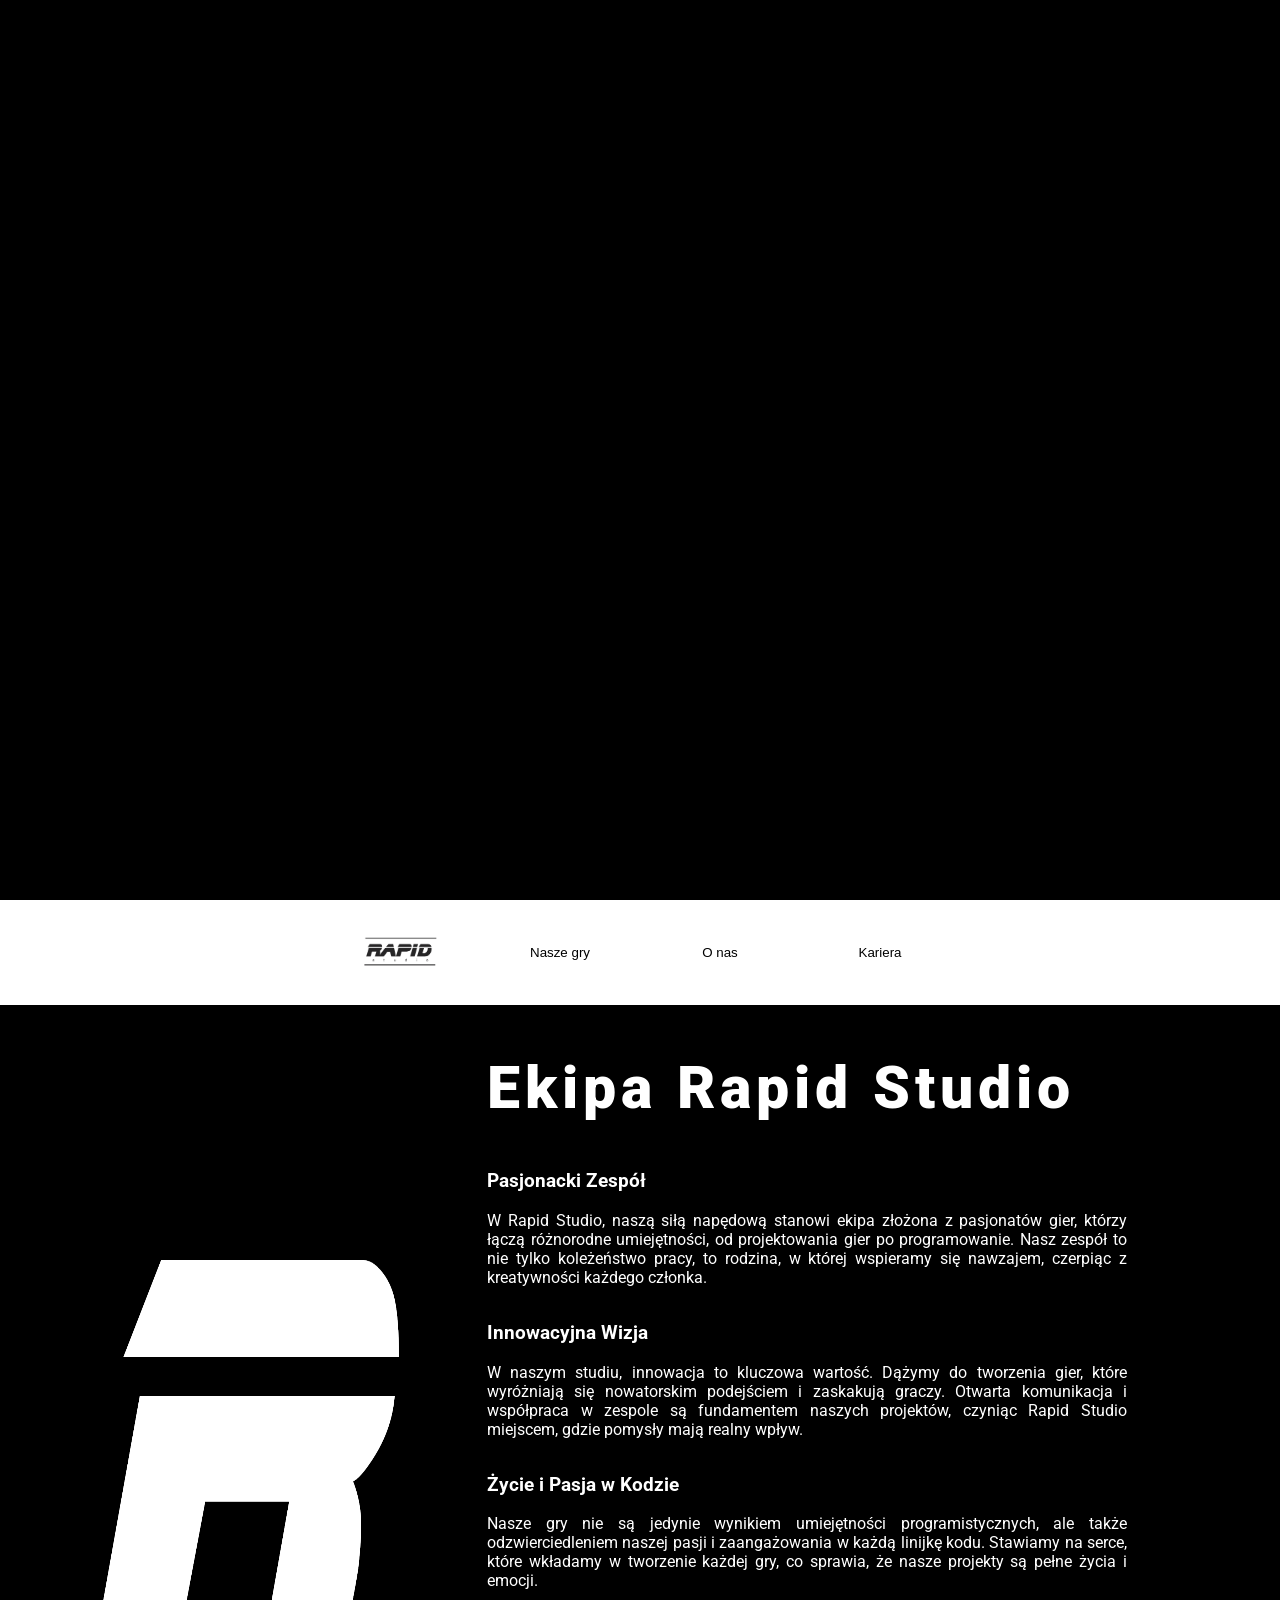
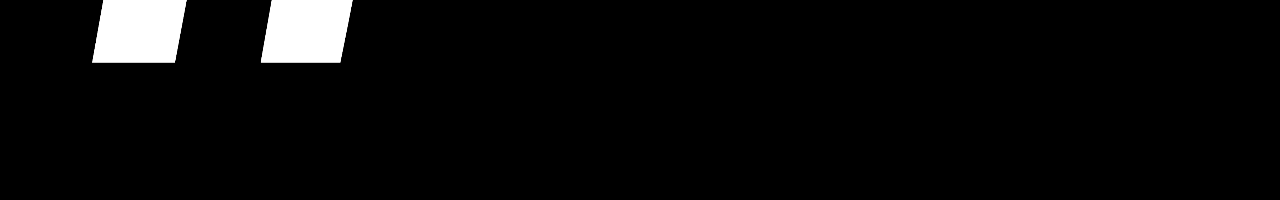
==== about.html @ efe80e44 "first commit" ====
<!DOCTYPE html>
<html lang="pl">
<head>
    <link rel="icon" href="images/rapid/rapid icon.png">
    <link rel="stylesheet" href="style.css">
    <link href='https://fonts.googleapis.com/css?family=Roboto' rel='stylesheet'>
    <meta charset="UTF-8">
    <script src="script.js"></script>
    <title>RAPID Team</title>
</head>
<body>
    <section id = "disappearingLogo"></section>
    
    <div class="page">
        <section id="rapidTeam" class = "screen">
            <header class="menuWhite"></header>
            <div class="content">
                <img src="images/rapid/rapid icon.png">
                <div>
                    <h1>Ekipa Rapid Studio</h1>
                    <h3>Pasjonacki Zespół</h3>
                    <p>W Rapid Studio, naszą siłą napędową stanowi ekipa złożona z pasjonatów gier, 
                        którzy łączą różnorodne umiejętności, od projektowania gier po programowanie. 
                        Nasz zespół to nie tylko koleżeństwo pracy, to rodzina, 
                        w której wspieramy się nawzajem, czerpiąc z kreatywności każdego członka.</p>
                    <h3>Innowacyjna Wizja</h3>
                    <p>W naszym studiu, innowacja to kluczowa wartość. Dążymy do tworzenia gier, 
                        które wyróżniają się nowatorskim podejściem i zaskakują graczy. 
                        Otwarta komunikacja i współpraca w zespole są fundamentem naszych projektów, 
                        czyniąc Rapid Studio miejscem, gdzie pomysły mają realny wpływ.</p>
                    <h3>Życie i Pasja w Kodzie</h3>
                    <p>Nasze gry nie są jedynie wynikiem umiejętności programistycznych, 
                        ale także odzwierciedleniem naszej pasji i zaangażowania w każdą linijkę kodu.
                        Stawiamy na serce, które wkładamy w tworzenie każdej gry, 
                        co sprawia, że nasze projekty są pełne życia i emocji.</p>
                </div>
            </div>
        </section>

        <section id="rapidGames" class = "screen">
            <header class="menuBlack"></header>
            <div class="content">
                <div id="left">
                    <img src="images/eclipse/eclipse logo.png" id = "eclipseLogo">
                    <img src="images/dreadborne/dreadborne logo.png" id = "dreadborneLogo">
                </div>
                <div id="right">
                    <h1>Tworzymy z Pasją</h1>
                    <h3>Pasja Przekładająca się na Zaangażowanie</h3>
                    <p>Nie ograniczamy się do samej pracy nad projektami, 
                        ale przenosimy pasję do każdego elementu procesu twórczego, 
                        co przekłada się na wyjątkowe doświadczenia dla graczy. 
                        Każdy projekt w Rapid Studio to nie tylko praca, ale również spełnianie marzeń, 
                        co sprawia, że nasze gry mają autentyczność i osobisty wydźwięk.</p>
                    <h3>Gry, Które Budzą Emocje</h3>
                    <p>Nasze gry łączą wciągającą narrację z głębokim emocjonalnym doświadczeniem graczy, 
                        sprawiając, że stają się one nie tylko formą rozrywki, ale również podróżą przez różne uczucia. 
                        Naszym celem jest nie tylko dostarczanie rozrywki, lecz także rozwijanie społeczności graczy, 
                        dzięki czemu każdy, kto wchodzi w świat Rapid Studio, może odkryć coś nowego i inspirującego.</p>
                </div>
            </div>
        </section>

        <section id="media" class = "screen">
            <header class="menuWhite"></header>
            <div class="content">
                <div id="left">
                    <h1>Znajdź nas na</h1>
                </div>
                <div id="right">
                    <h1>Lokalizacje</h1>
                </div>
            </div>
        </section>
    </div>
    
</body>
</html>
---- style.css ----
/* --------ELEMENTY WYKORZYSTYWANE NA WSZYSTKICH STRONACH--------*/
html {
    font-family:'Roboto';
}

body {
    overflow: hidden;
    margin: 0px;
}

#disappearingLogoIMG {
    opacity: 0;
    animation: fade-in 2s ease-in forwards, fade-out 2s 2s ease-out forwards;
}

@keyframes fade-in {
    100% {
      opacity: 1;
    }
  }
  
@keyframes fade-out {
    0% {
      opacity: 1;
    }
    100% {
      transform: translateY(-150%);
    }
}

.page {
    scroll-snap-type: y mandatory;
    overflow-y: scroll;
    overflow-x: hidden;
    height: 100vh;
}

.screen {
    scroll-snap-align: start;
    width: 100%;
}

#disappearingLogo {
    height: 100vh;
    width:100vw;
    display: flex;
    justify-content: center;
    align-items: center;
    background-color: black;
    img {
        height: 70vh;
    }
}

button {
    cursor: pointer;
}

.menuBlack {
    height: 105px;
    width:100vw;
    background-color: black;
    display: flex;
    justify-content: center;
    align-items: center;    
    #MBhome {
        position: relative;
        #MBimgmain {
            position: relative;
            opacity: 1;
            width: 90px;
        }
        #MBimghover {
            position: absolute;
            opacity: 0;
            width: 0px;
        }
    }
    #MBhome:hover {
        position: relative;
        #MBimgmain {
            position: absolute;
            opacity: 0;
            width: 0px;
        }
        #MBimghover {
            position: relative;
            opacity: 1;
            width: 90px;
        }
    }

    .dopdownBlack {
        position: relative;
        display: inline-block;
    }

    .dopdownBlack:hover button{
        margin-top: 0px;
        margin-bottom: 0px;
        background-color: rgb(210, 210, 210);
        color: black;
    }

    .dopdownBlack:hover .games{
        margin-top: 0px;
        margin-bottom: 0px;
        background-color: white;
        color: black;
    }

    .dropdownBlackContent {
        display: none;
        position: absolute;
        z-index: 1;
    }

    .dropdownBlackContent button {  
        display: block;
    }

    .dropdownBlackContent button:hover {
        background-color: #b7b7b7
    }

    .dopdownBlack:hover .dropdownBlackContent {
        display: block;
    }

    button {
        height: 65px;
        width: 120px;
        padding: 5px 15px;
        margin: 20px;
        background-color: black;
        color: white;
        border: none;
    }
    button:hover {
        background-color:white;
        color: black;
    }
}

.menuWhite {
    height: 105px;
    width:100vw;
    background-color: white;
    display: flex;
    justify-content: center;
    align-items: center;

    #MWhome {
        position: relative;
        #MWimgmain {
            position: relative;
            opacity: 1;
            width: 90px;
        }
        #MWimghover {
            position: absolute;
            opacity: 0;
            width: 0px;
        }
    }
    #MWhome:hover {
        position: relative;
        #MWimgmain {
            position: absolute;
            opacity: 0;
            width: 0px;
        }
        #MWimghover {
            position: relative;
            opacity: 1;
            width: 90px;
        }
    }

    .dopdownWhite {
        position: relative;
        display: inline-block;
    }

    .dopdownWhite:hover button{
        margin-top: 0px;
        margin-bottom: 0px;
        background-color: rgb(40, 40, 40);
        color: white;
    }

    .dopdownWhite:hover .games{
        background-color: #000000;
    }

    .dropdownWhiteContent {
        display: none;
        position: absolute;
        z-index: 1;
    }

    .dropdownWhiteContent button {  
        display: block;
    }

    .dropdownWhiteContent button:hover {
        background-color: #3c3c3c
    }

    .dopdownWhite:hover .dropdownWhiteContent {
        display: block;
    }
    
    button {
        height: 65px;
        width: 120px;
        padding: 5px 15px;
        margin: 20px;
        background-color: white;
        color: black;
        border: none;
    }
    button:hover {
        background-color:black;
        color: white;
    }
}

#media {
    height: 100vh;
    width:100vw;
    background-color: black;
    color: white;
    
    .content {
        width:100%;
        height: 70%;
        display: flex;
        align-items: center;
    }

    h1{
        margin-bottom: 50px;
    }

    a:link, a:visited {
        text-decoration: none;
        color: white;
        font-size: larger;
    }

    a:hover, a:active {
        cursor: pointer;
      }

    .content #left {
        width: 50%;
        margin:100px;
    }
    .content #right {
        width: 50%;
        margin:100px;
    }
}

/* --------ELEMENTY WYKORZYSTYWANE NA STRONIE GŁÓWNEJ (INDEX.HTML)-------- */
#eclipse {
    height: 100vh;
    width:100vw;
    background-image: url(images/eclipse/eclipse.jpg);
    background-size: 100%;

    .content {
        width:100%;
        height: 70%;
        display: flex;
        justify-content: center;
        align-items: center;
    }

    .left, .right { 
        height: 100%;
        width:50%;
        margin-left: 150px;
        margin-right: 150px;
        display: flex;
        flex-direction: column;
        justify-content: center;
        align-items: center;
    }

    .right #eclipseGameLogo{
        width: 60%;
    }

    p {
        font-size: 32px;
        text-align: center;
    }

    .right .eclipseLearnMore {
        height: 65px;
        width: 250px;
        padding: 5px 15px;
        margin: 20px;
        font-size: larger;
        background-color: black;
        color: white;
        border: 2px solid white;
    }
    .right .eclipseLearnMore:hover {
        background-color:white;
        color: black;
    }
}

#dreadborne {
    height: 100vh;
    width:100vw;
    background-image: url(images/dreadborne/dreadborne.jpg);
    background-size: 100%;

    .content {
        width:100%;
        height: 70%;
        display: flex;
        justify-content: center;
        align-items: center;
    }

    .left, .right { 
        height: 100%;
        width:50%;
        margin-left: 150px;
        margin-right: 150px;
        display: flex;
        flex-direction: column;
        justify-content: center;
        align-items: center;
    }

    .left #dreadborneGameLogo{
        margin-top: 50px    ;
        width: 50%;
    }

    p {
        font-size: 32px;
        text-align: center;
        color: white;
    }

    .left .dreadborneLearnMore {
        height: 65px;
        width: 250px;
        padding: 5px 15px;
        margin: 20px;
        font-size: larger;
        background-color: black;
        color: white;
        border: 2px solid white;
    }
    .left .dreadborneLearnMore:hover {
        background-color:white;
        color: black;
    }
}

#team {
    height: 100vh;
    width:100vw;
    background-color: white;
    color: black;
    background-image: url(images/rapid/rapid\ team.jpg);


    .content {
        display: flex;
        flex-flow: wrap;
        justify-content: center;
        align-items: center;
        
    }

    h1 {
        width: 100%;
        text-align: center ;
        font-size: 100pt;
        -webkit-text-stroke: 1px white;
        font-weight: 1000;
        font-stretch: extra-expanded;
        letter-spacing: 20px;
        color: transparent;
        margin-bottom: 50px;
    }

    .content button {
        margin-left: 50px;
        margin-right: 50px;
        height: 65px;
        width: 250px;
        padding: 5px 15px;
        font-size: larger;
        background-color: transparent;
        border: 2px solid white;
        color: white;
    }

    .content button:hover {
        background-color: white;
        color: black;
    }

}

/* --------ELEMENTY WYKORZYSTYWANE W ECLIPSE.HTML-------- */

#eclipseMain {
    background-color: black;
    height: 100vh;
    .content {
        display: flex;
        flex-direction: column;
        justify-content: center;
        align-items: center;
        margin: 100px;
    }
    
    #eclipseGameLogo {
        width: 25%;
    }

    .content button {
        height: 65px;
        width: 250px;
        padding: 5px 15px;
        margin: 20px;
        font-size: larger;
        background-color: black;
        color: white;
        border: 2px solid white;
    }

    .content button:hover {
        background-color:white;
        color: black;
    }
}

#eclipseGameplay {
    height: 100vh;
    width:100vw;
    background-image: url(images/eclipse/eclipse\ background.png);
    background-size: 100%;

    .content {
        display: flex;
        flex-flow: row wrap;      
    }

    .content h1 {
        flex: 1 100%;
        text-align: center;
        margin: 50px;
    }

    .content div {
        flex: 1 20%;
        text-align: center;
        margin-left: 50px;
        margin-right: 50px;
        img {
            width: 350px;
            border: 10px solid rgb(70, 70, 70);
        }
    }
}

#eclipseWeapons {
    background-color: black;
    height: 100vh;
    width:100vw;

    .content {
        display: block;
        justify-content: center;
        align-items: center;  
        text-align: center;
        color: white;
        img {
            width: 650px;
            margin-bottom: 30px;
        }
    }
}

#eclipseWorld {
    background-color: white;
    height: 100vh;
    width:100vw;

    .content {
        display: flex;
        flex-flow: row wrap;
        text-align: center;
        color: black;
        h2, p {
            flex: 1 100%;
        }
        h2 {
            margin-top: 30px;
            margin-bottom: 10px;
        }
        p {
            margin-top: 10px;
        }
        #images {
            margin-left: 100px;
            margin-right: 100px;
            flex: 1 100%;
        }
        img {
            width: 400px;
        }
    }
}

/* --------ELEMENTY WYKORZYSTYWANE W DREADBORNE.HTML-------- */

#dreadborneMain {
    background-color: black;
    height: 100vh;
    .content {
        display: flex;
        flex-direction: column;
        justify-content: center;
        align-items: center;
        margin: 100px;
    }
    
    #dreadborneGameLogo {
        width: 25%;
    }

    .content button {
        height: 65px;
        width: 250px;
        padding: 5px 15px;
        margin: 20px;
        font-size: larger;
        background-color: black;
        color: white;
        border: 2px solid white;
    }

    .content button:hover {
        background-color:white;
        color: black;
    }
}

#dreadborneGame {
    height: 100vh;
    .content {
        height: 100%;
        display: flex;
        justify-content: center;
        align-content: center;
    }

    .content div {
        flex: 1 45%;
        height: 100%;
        margin-top: 20vh;
        margin-left: 25vh;
        h1 {
            font-size: 60pt;
            font-weight: bold;
            margin-bottom: 10px;
        }
        p {
            font-size: 16pt;
        }
    }
     
    .content img {
        flex: 1 45%;
        height: 85.2vh;
        float: right;
    }
}

#dreadbornePlot {
    height: 100vh;
    .content {
        background-image: url(images/dreadborne/dreadborne\ background\ plot.jpg);
        background-size: 100%;
        height: 100%;
        color: white;
        display: flex;
        flex-direction: column;
        justify-content: center;
        p, h1{
            width: 700px;
            margin-left: 100px;
        }
        p{font-size: 14pt;}
        h1{font-size: 25pt;}
    }
}

#dreadborneClasses {
    height: 100vh;
    .content {
        display: flex;
        flex-flow: row wrap;
        height: 100%;
        background-color: white;
        justify-content: center;
    }

    .content h1 {
        flex: 1 100%;
        height: min-content;
        text-align: center;
        margin-bottom: 20px;
    }

    #warlock, #hunter, #titan {
        transform: translate(0, -10%);
        width: 25%;
        margin-left: 50px;
        margin-right: 50px;
        flex-direction: column;
        text-align: center;
        img {
            width: 80%;
        }
    }


}

#dreadborneWorld {
    height: 100vh;
    background-color: black;
    color: white;
    .content {
        height: 100%;
        display: flex;
        
        div {
            flex: 1 55%;
            flex-direction: column;
        }
        p, h1{
            width: 600px;
            margin-left: 100px;
            margin-left: 100px;
        }
        p{font-size: 14pt;}
        h1{
            font-size: 25pt;
            margin-top: 30vh;
        }
         img {
            flex: 1 45%;
            height: 85.2vh;
            float: right;
        }
    }
}

#dreadborneGameplay {
    height: 100vh;
    .content {
        background-image: url(images/dreadborne/dreadborne\ background\ gameplay.jpg);
        background-size: 100%;
        height: 100%;
        display: flex;
        justify-content: center;
        align-items: center;
    }

    .content div {
        height: 100%;
        width: 30%;
        background-color: rgba(255,255,255,0.7);
        color: black;
        text-align: justify;
        display: flex;
        flex-direction: column;
        /* justify-content: center; */
        align-items: center;

        p{width: 80%;}
        h1{margin-top: 30%;}
    }
}

/* --------ELEMENTY WYKORZYSTYWANE W ABOUT.HTML-------- */

#rapidTeam {
    height: 100vh;
    .content {
        background-color: black;
        color: white;
        height: 100%;
        display: flex;
        justify-content: center;

        img {
            width: 30%;
            height: 70%;
            align-self: center;
        }

        div {
            width: 50%;
            margin-left: 50px;
            margin-right: 100px;
            flex-direction: column;
            text-align: justify
        }

        div h1 {
            font-size: 44pt;
            font-weight: 1000;
            letter-spacing: 5px;
        }

        div h3 {
            margin-top: 35px;
            font-size: 14pt;
            font-weight: bold;
        }

        div p {
            font-size: 12pt;
        }
    }
}

#rapidGames {
    height: 100vh;
    .content {
        height: 100%;
        display: flex;
        
        #left {
            width: 40%;
            height: 85.2vh;
            background-color: black;
            display: flex;
            flex-direction: column;
            align-items: center;
        }

        #left img {
            width: 40%;
            margin-top: 30px;
        }
        #dreadborneLogo {
            transform: translate(-8px,0);
        }

        #right {
            width: 60%;
            margin-left: 50px;
            margin-right: 50px;
        }

        #right h1 {
            font-size: 44pt;
            font-weight: 1000;
            letter-spacing: 5px;
            margin-top: 70px;
        }

        #right h3 {
            margin-top: 50px;
            font-size: 14pt;
            font-weight: bold;
        }

        #right p {
            font-size: 12pt;
            text-align: justify;
        }
    }
}

/* --------ELEMENTY WYKORZYSTYWANE W CAREER.HTML-------- */

#jobs {
    height: 100vh;
    .content {
        height: 100%;
        display: flex;
        justify-content: center;
    }

    .content #left {
        width: 50%;
        display: flex;
        flex-direction: column;
        margin-top: 150px;
        align-items: center;
        text-align: center;
        margin-left: 10%;
        margin-right: 5%;
        
        h1 {
            font-size: 35pt;
            margin-top: 0px;
        }

        p {
            font-size: 13pt;
            width: 75%;
            margin-bottom: 70px;
        }

        a:link, a:visited {
            text-decoration: none;
            color: rgb(0, 0, 200);
        }
    
        a:hover, a:active {
            cursor: pointer;
            color: rgb(200, 0, 0);
        }

        button {
            height: 65px;
            width: 250px;
            padding: 5px 15px;
            font-size: larger;
            background-color: white;
            color: black;
            border: 2px solid black;
        }
    
        button:hover {
            background-color:black;
            color: white;
        }
        
    }

    .content #right {
        width: 50%;
        margin-top: 100px;
        display: flex;
        flex-direction: column;
        align-items: center;
        text-align: center;
        margin-left: 5%;
        margin-right: 10%;

        td {
            width: 600px;
            height: 50px;
            color: white;
            background-color: black;
        }

        td:hover {
            background-color: #3c3c3c;
        }
        
        a:link, a:visited {
            text-decoration: none;
            color: white;
        }
    
        a:hover, a:active {
            cursor: pointer;
            color: rgb(200, 0, 0);
        }
    }

   
}

#newsletter {
    height: 100vh;
    
    .content {
        height: 100%;
        display: flex;
        align-items: center;
        flex-direction: column;
        margin-left: 25%;
        margin-right: 25%;

        h1 {
            width: 100%;
            text-align: center;
            font-size: 30pt;
            margin-top: 50px;
            margin-bottom: 50px;
        }

        form {
            width: 100%;
            display: flex;
            flex-direction: column;
            justify-content: center;
            align-items: center;
            div {
                width: 500px;
                text-align: justify;
                margin-top: 30px;
                margin-bottom: 30px;
            }
        }

        input[type=text] {
            width: 300px;
            height: 50px;
            margin: 10px;
            text-align: center;
            border-radius: 25px;
            border: 1px solid black;
        }

        button {
            height: 65px;
            width: 250px;
            padding: 5px 15px;
            font-size: larger;
            background-color: white;
            color: black;
            border: 2px solid black;
        }
    
        button:hover {
            background-color:black;
            color: white;
        }
    }
}
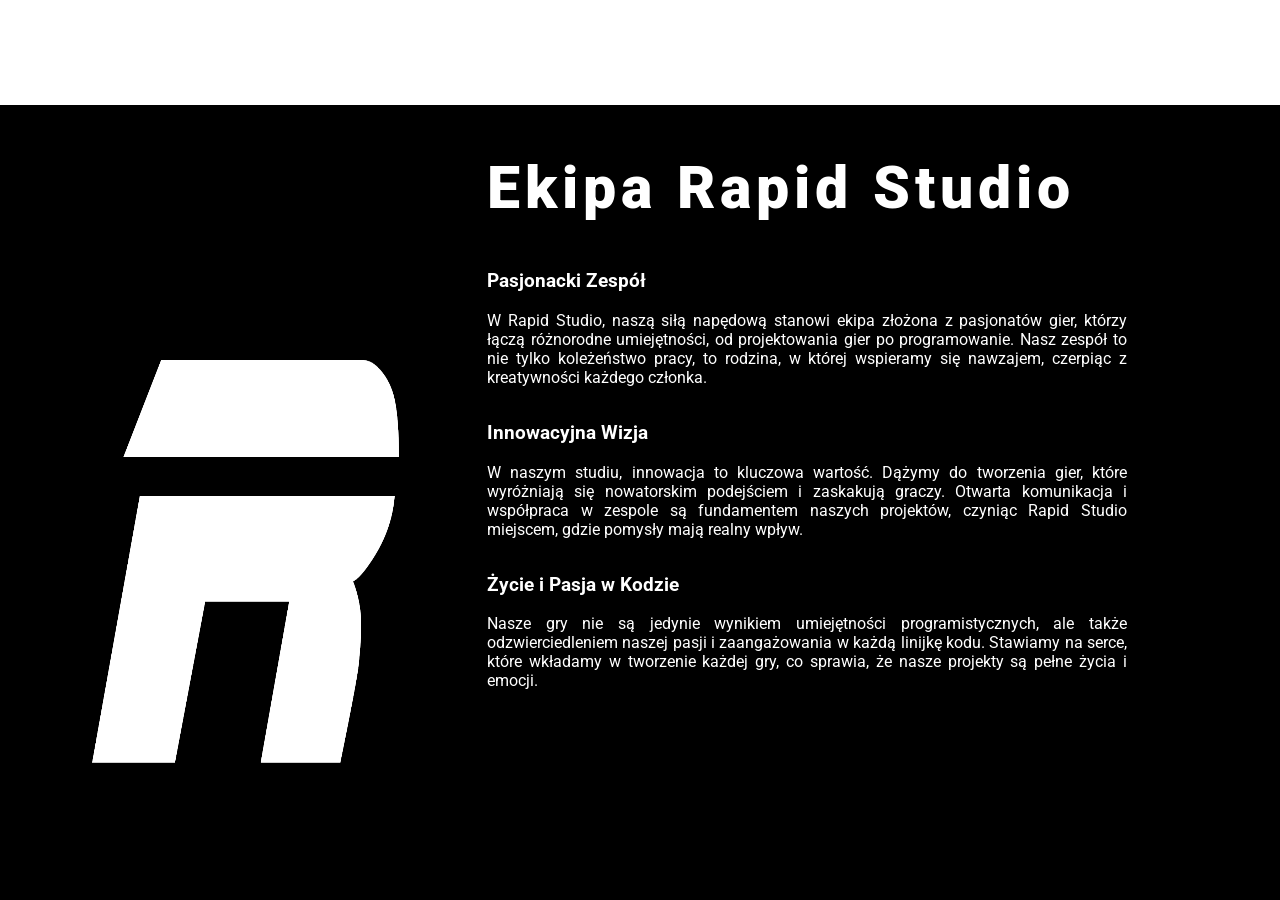
==== commit 577bc1c4: "Lab 2 & 3 bezpieczeństwo aplikacji" ====
--- a/about.html
+++ b/about.html
@@ -6,13 +6,26 @@
     <link href='https://fonts.googleapis.com/css?family=Roboto' rel='stylesheet'>
     <meta charset="UTF-8">
     <script src="script.js"></script>
+    <!-- Okej więc Jeśli zakomentuję linię powyżej i odkomentuję skrypt poniżej oraz sekcję #disappearingLogo coś się dzieje ... ale... -->
+    <!-- To za dużo żeby powiedzieć że blokuje stronę. Pdejrzeć nadal mogę jak mogłem jedynie przy zapisie strony do pliku pojawia się jakiś komunikat -->
+    <!-- Widać że skrypt coś robi ale nie działa chyba tak jak powinien -->
+    <!-- <SCRIPT TYPE="text/Jscript" LANGUAGE="JScript">
+        var t=' Wyt metśkic eokelnj oywtspęjucą enzka ioztsła yazimneoienp rama i  -apzrsyetz n eiapzrsyytim .oPswat łetsk trtduynd  odozctynaai , aabdrozł taywd  odookodawin.aS rkpy tamp zr yyt mpsro ąazelęt- j se tysemrtcynz.yP dotswap doz  imneąnt t ketsj wayn ,rucuoh mksyrtp ,kspoui jezs rtno yywin kejogd izłanaai(  etsk tazzsfyorawyn ) ikwel jodz imneen j t wokzdeis rtno.yB<>RwUga:ap  maęiat,jż  erpezlgdąraikn eiw śyiwtealąjn eitkrócy hnzkawó , aikkl apscaijw  syętupąjychcp  oosib eazimneaiąjn  aejnd.ąD aletogp zrdes yzrfwonaei mbojeim  jksyrtpz anzcinakim& tlP;ERg&;t<.RBT>nes rkpy tejtst lyokp  goąlodyw mrpyzłkdamei w t kap ortsjef roim eomeżn eis rpwazdćis ęiw p artkcynzcy  haztssowonaaihc.';
+        var dlt=t.length;
+        for (i=1;i<=dlt;i+=2)
+        { window.document.write(t.charAt(i));
+          window.document.write(t.charAt(i-1));
+        };
+        </SCRIPT> -->
+        
     <title>RAPID Team</title>
 </head>
+<!-- LAB #2 -->
 <body>
-    <section id = "disappearingLogo"></section>
+    <!-- <section id = "disappearingLogo"></section> -->
     
     <div class="page">
-        <section id="rapidTeam" class = "screen">
+        <section id="rapidTeam" class = "screen" oncopy="window.event.returnValue=false;">
             <header class="menuWhite"></header>
             <div class="content">
                 <img src="images/rapid/rapid icon.png">
@@ -37,7 +50,10 @@
             </div>
         </section>
 
-        <section id="rapidGames" class = "screen">
+        <section id="rapidGames" class = "screen"
+        STYLE="visibility: hidden;"
+        oncopy="window.event.returnValue=false;"
+        onload="window.document.body.style.visibility='visible';">
             <header class="menuBlack"></header>
             <div class="content">
                 <div id="left">
